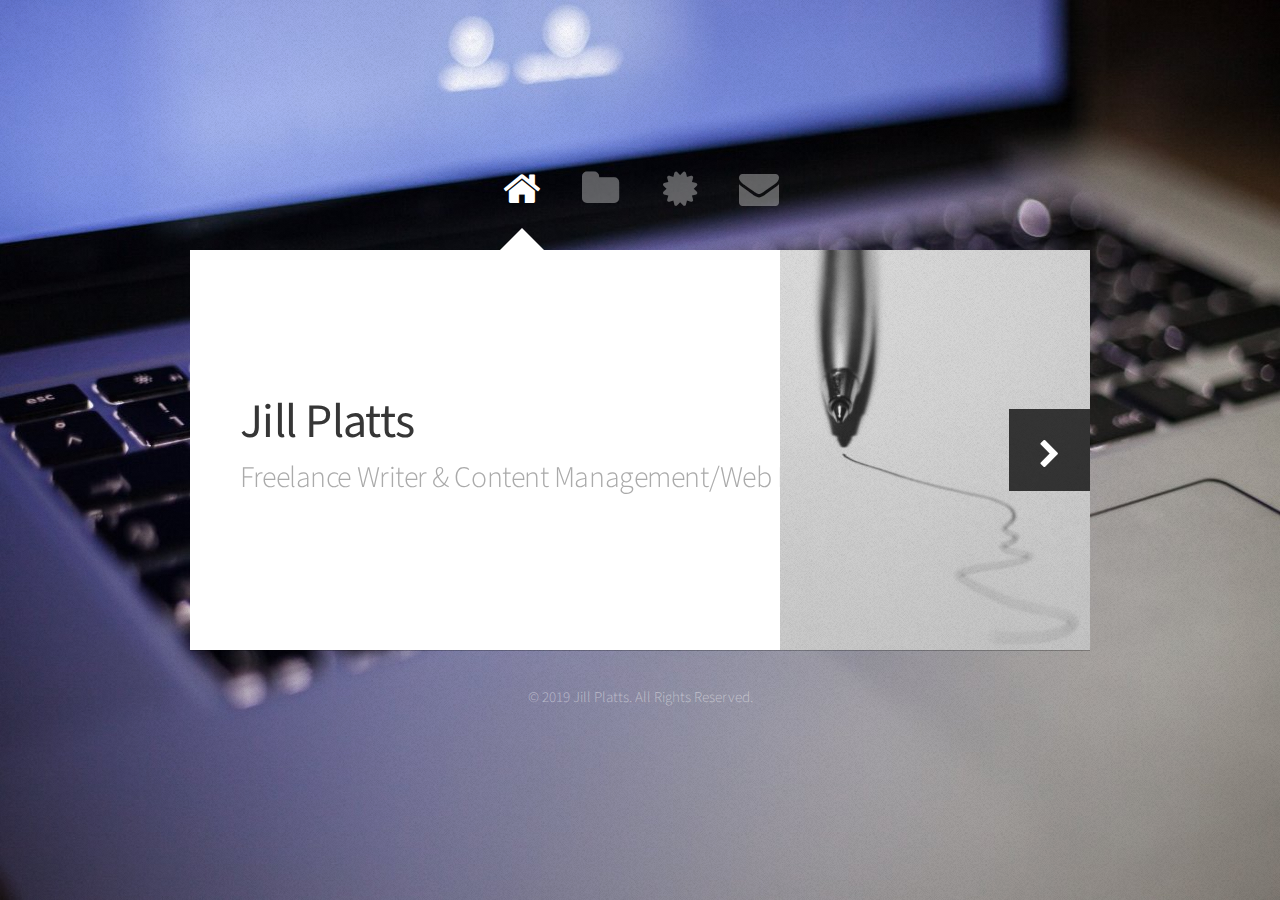
==== index.html @ 0f4675c4 "Update index.html" ====
<!DOCTYPE HTML>
<html>
	<head>
		<title>Jill Platts</title>
		<meta charset="utf-8" />
		<meta name="viewport" content="width=device-width, initial-scale=1" />
		<!--[if lte IE 8]><script src="assets/js/ie/html5shiv.js"></script><![endif]-->
		<link rel="stylesheet" href="assets/css/main.css" />
		<noscript><link rel="stylesheet" href="assets/css/noscript.css" /></noscript>
		<!--[if lte IE 8]><link rel="stylesheet" href="assets/css/ie8.css" /><![endif]-->
		<meta name="robots" content="noindex, nofollow"> <!-- hi -->
	</head>
	<body>

		<!-- Wrapper-->
			<div id="wrapper">

				<!-- Nav -->
					<nav id="nav">
						<a href="#me" class="icon fa-home active"><span>Home</span></a>
						<a href="#work" class="icon fa-folder"><span>Work</span></a>
						<a href="#certifications" class="icon fa-certificate"><span>Certifications</span></a>
						<a href="#contact" class="icon fa-envelope"><span>Contact</span></a>
					</nav>

				<!-- Main -->
					<div id="main">

						<!-- Me -->
							<article id="me" class="panel">
								<header>
									<h1>Jill Platts</h1>
									<p>Freelance Writer & Content Management/Web Design Specialist</p>
								</header>
								<a href="#work" class="jumplink pic">
									<span class="arrow icon fa-chevron-right"><span>See my work</span></span>
									<img src="images/me.jpg" alt="" />
								</a>
							</article>

						<!-- Work -->
							<article id="work" class="panel"> <!-- hi -->
								<header>
									<h2>Work</h2>
								</header>
								<p><h3>Experience</h3><center><br>
									With several years of experience, I am well-versed in generating a variety of digital
									content, including landing pages, technical pieces, blog posts, product descriptions,
									social media posts, etc., in a plethora of subject areas.
									<br>
									<br>
									Specializing in SEO pieces, I work to improve your website's organic
									traffic and search engine ranking with original, targeted
									content and/or with a complete structural overhaul of your website's landing page,
									organization, presentation, etc. 
									<br>
									<br>
									Experienced with HTML, CSS and JavaScript, as well as various other web design languages and 
									frameworks, I actively incorporate popular SEO formatting techniques at every level of your web presence.</center>
									<hr>
									<h3>Working with Me</h3><center><br>
									If you're interested in working with me or ordering content please
									fill out the contact form, within the contact tab. I will reply to any inquiries as soon as possible.<br></center>
									<hr>
									<h3>Writing Samples</h3><br>
									Samples of my writing can be seen below:
									<br></center>
								</p>
								<section>
									<div class="row">
										<div class="4u 12u$(mobile)">
											<a href="https://medium.com/@jillplatts/8-common-saas-sales-mistakes-1f16542dad35" class="image fit" target="_blank"><img src="images/pic01.jpg" alt="" title="8 Common SaaS Sales Mistakes"></a>
										</div>
										<div class="4u 12u$(mobile)">
											<a href="https://medium.com/@jillplatts/what-is-big-data-c0872a53fa62" class="image fit" target="_blank"><img src="images/pic02.jpg" alt="" title="What is Big Data?"></a>
										</div>
										<div class="4u$ 12u$(mobile)">
											<a href="https://medium.com/@jillplatts/what-is-dark-data-1beef317bb2e" class="image fit" target="_blank"><img src="images/pic03.jpg" alt="" title="What is Dark Data?"></a>
										</div>
									</div>
								</section>
							</article>
							
							<!-- Certifications -->
							<article id="certifications" class="panel">
								<header>
								<h2>Certifications</h2>
								</header>
								<p><center>
								<!-- Begin: HubSpot Academy - Content Marketing Badge -->
								<img src='images/a.png' /></a><br>
								<!-- Begin: HubSpot Academy - Inbound Badge -->
								<img src='images/b.png' /></a><br>
								<hr>	
								<!-- Begin: Google Analytics -->
								<!-- <a href="images/1.png"> -->
  								<!-- <img src="images/1.png"> -->
								</a>
								<!-- Begin: Google Adwords -->
								<!-- <a href="images/2.png"> -->
  								<!-- <img src="images/2.png"> -->
								</a>
								
							
								</p>
							</article>

						<!-- Contact -->
							<article id="contact" class="panel">
								<header>
									<h2>Contact Me</h2>
								</header>
								<!-- PUT ENFORMED HERE -->
									<!-- <div>
										<div class="row"><div class="form-group">
											<div class="6u 12u$(mobile)">
												<input type="text" name="name" placeholder="Name" rows="1" cols="700"></input>
											</div><br>
			

											<div class="6u$ 12u$(mobile)">
												<input type="text" name="email" placeholder="Email" rows="1" cols="700"></input>
											</div><br>
											<div class="12u$">
												<input type="text" name="subject" placeholder="Subject" rows="8" cols="700"></input>
											</div><br>
											<div class="12u$">
												<textarea name="message" placeholder="Message" rows="8" cols="700"></textarea>
											</div><br>
											<div class="12u$">
												<input type="submit" value="Send Message" target="_blank" />
											</div><br> -->
										</div>
									</div>
								</form>
							</article>

					</div>

				<!-- Footer -->
					<div id="footer">
						<ul class="copyright">
							<li><p class="copyright">&copy; 2019 Jill Platts. All Rights Reserved.</p></li>
						</ul>
					</div>

			</div>

		<!-- Scripts -->
			<script src="assets/js/jquery.min.js"></script>
			<script src="assets/js/skel.min.js"></script>
			<script src="assets/js/skel-viewport.min.js"></script>
			<script src="assets/js/util.js"></script>
			<!--[if lte IE 8]><script src="assets/js/ie/respond.min.js"></script><![endif]-->
			<script src="assets/js/main.js"></script>

	</body>
</html>
---- assets/css/main.css ----
@import url("https://fonts.googleapis.com/css?family=Source+Sans+Pro:300,400,300italic,400italic");
@import url("font-awesome.min.css");
/* Reset */

	html, body, div, span, applet, object, iframe, h1, h2, h3, h4, h5, h6, p, blockquote, pre, a, abbr, acronym, address, big, cite, code, del, dfn, em, img, ins, kbd, q, s, samp, small, strike, strong, sub, sup, tt, var, b, u, i, center, dl, dt, dd, ol, ul, li, fieldset, form, label, legend, table, caption, tbody, tfoot, thead, tr, th, td, article, aside, canvas, details, embed, figure, figcaption, footer, header, hgroup, menu, nav, output, ruby, section, summary, time, mark, audio, video {
		margin: 0;
		padding: 0;
		border: 0;
		font-size: 100%;
		font: inherit;
		vertical-align: baseline;
	}

	article, aside, details, figcaption, figure, footer, header, hgroup, menu, nav, section {
		display: block;
	}

	body {
		line-height: 1;
	}

	ol, ul {
		list-style: none;
	}

	blockquote, q {
		quotes: none;
	}

	blockquote:before, blockquote:after, q:before, q:after {
		content: '';
		content: none;
	}

	table {
		border-collapse: collapse;
		border-spacing: 0;
	}

	body {
		-webkit-text-size-adjust: none;
	}

/* Box Model */

	*, *:before, *:after {
		-moz-box-sizing: border-box;
		-webkit-box-sizing: border-box;
		box-sizing: border-box;
	}

/* Grid */

	.row {
		border-bottom: solid 1px transparent;
		-moz-box-sizing: border-box;
		-webkit-box-sizing: border-box;
		box-sizing: border-box;
	}

	.row > * {
		float: left;
		-moz-box-sizing: border-box;
		-webkit-box-sizing: border-box;
		box-sizing: border-box;
	}

	.row:after, .row:before {
		content: '';
		display: block;
		clear: both;
		height: 0;
	}

	.row.uniform > * > :first-child {
		margin-top: 0;
	}

	.row.uniform > * > :last-child {
		margin-bottom: 0;
	}

	.row.\30 \25 > * {
		padding: 0 0 0 0px;
	}

	.row.\30 \25 {
		margin: 0 0 -1px 0px;
	}

	.row.uniform.\30 \25 > * {
		padding: 0px 0 0 0px;
	}

	.row.uniform.\30 \25 {
		margin: 0px 0 -1px 0px;
	}

	.row > * {
		padding: 0 0 0 40px;
	}

	.row {
		margin: 0 0 -1px -40px;
	}

	.row.uniform > * {
		padding: 40px 0 0 40px;
	}

	.row.uniform {
		margin: -40px 0 -1px -40px;
	}

	.row.\32 00\25 > * {
		padding: 0 0 0 80px;
	}

	.row.\32 00\25 {
		margin: 0 0 -1px -80px;
	}

	.row.uniform.\32 00\25 > * {
		padding: 80px 0 0 80px;
	}

	.row.uniform.\32 00\25 {
		margin: -80px 0 -1px -80px;
	}

	.row.\31 50\25 > * {
		padding: 0 0 0 60px;
	}

	.row.\31 50\25 {
		margin: 0 0 -1px -60px;
	}

	.row.uniform.\31 50\25 > * {
		padding: 60px 0 0 60px;
	}

	.row.uniform.\31 50\25 {
		margin: -60px 0 -1px -60px;
	}

	.row.\35 0\25 > * {
		padding: 0 0 0 20px;
	}

	.row.\35 0\25 {
		margin: 0 0 -1px -20px;
	}

	.row.uniform.\35 0\25 > * {
		padding: 20px 0 0 20px;
	}

	.row.uniform.\35 0\25 {
		margin: -20px 0 -1px -20px;
	}

	.row.\32 5\25 > * {
		padding: 0 0 0 10px;
	}

	.row.\32 5\25 {
		margin: 0 0 -1px -10px;
	}

	.row.uniform.\32 5\25 > * {
		padding: 10px 0 0 10px;
	}

	.row.uniform.\32 5\25 {
		margin: -10px 0 -1px -10px;
	}

	.\31 2u, .\31 2u\24 {
		width: 100%;
		clear: none;
		margin-left: 0;
	}

	.\31 1u, .\31 1u\24 {
		width: 91.6666666667%;
		clear: none;
		margin-left: 0;
	}

	.\31 0u, .\31 0u\24 {
		width: 83.3333333333%;
		clear: none;
		margin-left: 0;
	}

	.\39 u, .\39 u\24 {
		width: 75%;
		clear: none;
		margin-left: 0;
	}

	.\38 u, .\38 u\24 {
		width: 66.6666666667%;
		clear: none;
		margin-left: 0;
	}

	.\37 u, .\37 u\24 {
		width: 58.3333333333%;
		clear: none;
		margin-left: 0;
	}

	.\36 u, .\36 u\24 {
		width: 50%;
		clear: none;
		margin-left: 0;
	}

	.\35 u, .\35 u\24 {
		width: 41.6666666667%;
		clear: none;
		margin-left: 0;
	}

	.\34 u, .\34 u\24 {
		width: 33.3333333333%;
		clear: none;
		margin-left: 0;
	}

	.\33 u, .\33 u\24 {
		width: 25%;
		clear: none;
		margin-left: 0;
	}

	.\32 u, .\32 u\24 {
		width: 16.6666666667%;
		clear: none;
		margin-left: 0;
	}

	.\31 u, .\31 u\24 {
		width: 8.3333333333%;
		clear: none;
		margin-left: 0;
	}

	.\31 2u\24 + *,
	.\31 1u\24 + *,
	.\31 0u\24 + *,
	.\39 u\24 + *,
	.\38 u\24 + *,
	.\37 u\24 + *,
	.\36 u\24 + *,
	.\35 u\24 + *,
	.\34 u\24 + *,
	.\33 u\24 + *,
	.\32 u\24 + *,
	.\31 u\24 + * {
		clear: left;
	}

	.\-11u {
		margin-left: 91.66667%;
	}

	.\-10u {
		margin-left: 83.33333%;
	}

	.\-9u {
		margin-left: 75%;
	}

	.\-8u {
		margin-left: 66.66667%;
	}

	.\-7u {
		margin-left: 58.33333%;
	}

	.\-6u {
		margin-left: 50%;
	}

	.\-5u {
		margin-left: 41.66667%;
	}

	.\-4u {
		margin-left: 33.33333%;
	}

	.\-3u {
		margin-left: 25%;
	}

	.\-2u {
		margin-left: 16.66667%;
	}

	.\-1u {
		margin-left: 8.33333%;
	}

	@media screen and (min-width: 737px) {

		.row > * {
			padding: 25px 0 0 25px;
		}

		.row {
			margin: -25px 0 -1px -25px;
		}

		.row.uniform > * {
			padding: 25px 0 0 25px;
		}

		.row.uniform {
			margin: -25px 0 -1px -25px;
		}

		.row.\32 00\25 > * {
			padding: 50px 0 0 50px;
		}

		.row.\32 00\25 {
			margin: -50px 0 -1px -50px;
		}

		.row.uniform.\32 00\25 > * {
			padding: 50px 0 0 50px;
		}

		.row.uniform.\32 00\25 {
			margin: -50px 0 -1px -50px;
		}

		.row.\31 50\25 > * {
			padding: 37.5px 0 0 37.5px;
		}

		.row.\31 50\25 {
			margin: -37.5px 0 -1px -37.5px;
		}

		.row.uniform.\31 50\25 > * {
			padding: 37.5px 0 0 37.5px;
		}

		.row.uniform.\31 50\25 {
			margin: -37.5px 0 -1px -37.5px;
		}

		.row.\35 0\25 > * {
			padding: 12.5px 0 0 12.5px;
		}

		.row.\35 0\25 {
			margin: -12.5px 0 -1px -12.5px;
		}

		.row.uniform.\35 0\25 > * {
			padding: 12.5px 0 0 12.5px;
		}

		.row.uniform.\35 0\25 {
			margin: -12.5px 0 -1px -12.5px;
		}

		.row.\32 5\25 > * {
			padding: 6.25px 0 0 6.25px;
		}

		.row.\32 5\25 {
			margin: -6.25px 0 -1px -6.25px;
		}

		.row.uniform.\32 5\25 > * {
			padding: 6.25px 0 0 6.25px;
		}

		.row.uniform.\32 5\25 {
			margin: -6.25px 0 -1px -6.25px;
		}

		.\31 2u\28desktop\29, .\31 2u\24\28desktop\29 {
			width: 100%;
			clear: none;
			margin-left: 0;
		}

		.\31 1u\28desktop\29, .\31 1u\24\28desktop\29 {
			width: 91.6666666667%;
			clear: none;
			margin-left: 0;
		}

		.\31 0u\28desktop\29, .\31 0u\24\28desktop\29 {
			width: 83.3333333333%;
			clear: none;
			margin-left: 0;
		}

		.\39 u\28desktop\29, .\39 u\24\28desktop\29 {
			width: 75%;
			clear: none;
			margin-left: 0;
		}

		.\38 u\28desktop\29, .\38 u\24\28desktop\29 {
			width: 66.6666666667%;
			clear: none;
			margin-left: 0;
		}

		.\37 u\28desktop\29, .\37 u\24\28desktop\29 {
			width: 58.3333333333%;
			clear: none;
			margin-left: 0;
		}

		.\36 u\28desktop\29, .\36 u\24\28desktop\29 {
			width: 50%;
			clear: none;
			margin-left: 0;
		}

		.\35 u\28desktop\29, .\35 u\24\28desktop\29 {
			width: 41.6666666667%;
			clear: none;
			margin-left: 0;
		}

		.\34 u\28desktop\29, .\34 u\24\28desktop\29 {
			width: 33.3333333333%;
			clear: none;
			margin-left: 0;
		}

		.\33 u\28desktop\29, .\33 u\24\28desktop\29 {
			width: 25%;
			clear: none;
			margin-left: 0;
		}

		.\32 u\28desktop\29, .\32 u\24\28desktop\29 {
			width: 16.6666666667%;
			clear: none;
			margin-left: 0;
		}

		.\31 u\28desktop\29, .\31 u\24\28desktop\29 {
			width: 8.3333333333%;
			clear: none;
			margin-left: 0;
		}

		.\31 2u\24\28desktop\29 + *,
		.\31 1u\24\28desktop\29 + *,
		.\31 0u\24\28desktop\29 + *,
		.\39 u\24\28desktop\29 + *,
		.\38 u\24\28desktop\29 + *,
		.\37 u\24\28desktop\29 + *,
		.\36 u\24\28desktop\29 + *,
		.\35 u\24\28desktop\29 + *,
		.\34 u\24\28desktop\29 + *,
		.\33 u\24\28desktop\29 + *,
		.\32 u\24\28desktop\29 + *,
		.\31 u\24\28desktop\29 + * {
			clear: left;
		}

		.\-11u\28desktop\29 {
			margin-left: 91.66667%;
		}

		.\-10u\28desktop\29 {
			margin-left: 83.33333%;
		}

		.\-9u\28desktop\29 {
			margin-left: 75%;
		}

		.\-8u\28desktop\29 {
			margin-left: 66.66667%;
		}

		.\-7u\28desktop\29 {
			margin-left: 58.33333%;
		}

		.\-6u\28desktop\29 {
			margin-left: 50%;
		}

		.\-5u\28desktop\29 {
			margin-left: 41.66667%;
		}

		.\-4u\28desktop\29 {
			margin-left: 33.33333%;
		}

		.\-3u\28desktop\29 {
			margin-left: 25%;
		}

		.\-2u\28desktop\29 {
			margin-left: 16.66667%;
		}

		.\-1u\28desktop\29 {
			margin-left: 8.33333%;
		}

	}

	@media screen and (max-width: 736px) {

		.row > * {
			padding: 15px 0 0 15px;
		}

		.row {
			margin: -15px 0 -1px -15px;
		}

		.row.uniform > * {
			padding: 15px 0 0 15px;
		}

		.row.uniform {
			margin: -15px 0 -1px -15px;
		}

		.row.\32 00\25 > * {
			padding: 30px 0 0 30px;
		}

		.row.\32 00\25 {
			margin: -30px 0 -1px -30px;
		}

		.row.uniform.\32 00\25 > * {
			padding: 30px 0 0 30px;
		}

		.row.uniform.\32 00\25 {
			margin: -30px 0 -1px -30px;
		}

		.row.\31 50\25 > * {
			padding: 22.5px 0 0 22.5px;
		}

		.row.\31 50\25 {
			margin: -22.5px 0 -1px -22.5px;
		}

		.row.uniform.\31 50\25 > * {
			padding: 22.5px 0 0 22.5px;
		}

		.row.uniform.\31 50\25 {
			margin: -22.5px 0 -1px -22.5px;
		}

		.row.\35 0\25 > * {
			padding: 7.5px 0 0 7.5px;
		}

		.row.\35 0\25 {
			margin: -7.5px 0 -1px -7.5px;
		}

		.row.uniform.\35 0\25 > * {
			padding: 7.5px 0 0 7.5px;
		}

		.row.uniform.\35 0\25 {
			margin: -7.5px 0 -1px -7.5px;
		}

		.row.\32 5\25 > * {
			padding: 3.75px 0 0 3.75px;
		}

		.row.\32 5\25 {
			margin: -3.75px 0 -1px -3.75px;
		}

		.row.uniform.\32 5\25 > * {
			padding: 3.75px 0 0 3.75px;
		}

		.row.uniform.\32 5\25 {
			margin: -3.75px 0 -1px -3.75px;
		}

		.\31 2u\28mobile\29, .\31 2u\24\28mobile\29 {
			width: 100%;
			clear: none;
			margin-left: 0;
		}

		.\31 1u\28mobile\29, .\31 1u\24\28mobile\29 {
			width: 91.6666666667%;
			clear: none;
			margin-left: 0;
		}

		.\31 0u\28mobile\29, .\31 0u\24\28mobile\29 {
			width: 83.3333333333%;
			clear: none;
			margin-left: 0;
		}

		.\39 u\28mobile\29, .\39 u\24\28mobile\29 {
			width: 75%;
			clear: none;
			margin-left: 0;
		}

		.\38 u\28mobile\29, .\38 u\24\28mobile\29 {
			width: 66.6666666667%;
			clear: none;
			margin-left: 0;
		}

		.\37 u\28mobile\29, .\37 u\24\28mobile\29 {
			width: 58.3333333333%;
			clear: none;
			margin-left: 0;
		}

		.\36 u\28mobile\29, .\36 u\24\28mobile\29 {
			width: 50%;
			clear: none;
			margin-left: 0;
		}

		.\35 u\28mobile\29, .\35 u\24\28mobile\29 {
			width: 41.6666666667%;
			clear: none;
			margin-left: 0;
		}

		.\34 u\28mobile\29, .\34 u\24\28mobile\29 {
			width: 33.3333333333%;
			clear: none;
			margin-left: 0;
		}

		.\33 u\28mobile\29, .\33 u\24\28mobile\29 {
			width: 25%;
			clear: none;
			margin-left: 0;
		}

		.\32 u\28mobile\29, .\32 u\24\28mobile\29 {
			width: 16.6666666667%;
			clear: none;
			margin-left: 0;
		}

		.\31 u\28mobile\29, .\31 u\24\28mobile\29 {
			width: 8.3333333333%;
			clear: none;
			margin-left: 0;
		}

		.\31 2u\24\28mobile\29 + *,
		.\31 1u\24\28mobile\29 + *,
		.\31 0u\24\28mobile\29 + *,
		.\39 u\24\28mobile\29 + *,
		.\38 u\24\28mobile\29 + *,
		.\37 u\24\28mobile\29 + *,
		.\36 u\24\28mobile\29 + *,
		.\35 u\24\28mobile\29 + *,
		.\34 u\24\28mobile\29 + *,
		.\33 u\24\28mobile\29 + *,
		.\32 u\24\28mobile\29 + *,
		.\31 u\24\28mobile\29 + * {
			clear: left;
		}

		.\-11u\28mobile\29 {
			margin-left: 91.66667%;
		}

		.\-10u\28mobile\29 {
			margin-left: 83.33333%;
		}

		.\-9u\28mobile\29 {
			margin-left: 75%;
		}

		.\-8u\28mobile\29 {
			margin-left: 66.66667%;
		}

		.\-7u\28mobile\29 {
			margin-left: 58.33333%;
		}

		.\-6u\28mobile\29 {
			margin-left: 50%;
		}

		.\-5u\28mobile\29 {
			margin-left: 41.66667%;
		}

		.\-4u\28mobile\29 {
			margin-left: 33.33333%;
		}

		.\-3u\28mobile\29 {
			margin-left: 25%;
		}

		.\-2u\28mobile\29 {
			margin-left: 16.66667%;
		}

		.\-1u\28mobile\29 {
			margin-left: 8.33333%;
		}

	}

/* Basic */

	body {
		background-image: url("images/overlay.png"), url("images/bg.jpg");
		background-repeat: repeat, no-repeat;
		background-size: auto, 100% 100%;
		font-family: 'Source Sans Pro', sans-serif;
		font-weight: 300;
		color: #777777;
	}

		body.is-loading *, body.is-loading *:before, body.is-loading *:after {
			-moz-transition: none !important;
			-webkit-transition: none !important;
			-ms-transition: none !important;
			transition: none !important;
			-moz-animation: none !important;
			-webkit-animation: none !important;
			-ms-animation: none !important;
			animation: none !important;
		}

	input, textarea, select {
		font-family: 'Source Sans Pro', sans-serif;
		font-weight: 300;
		color: #777777;
	}

	strong, b, h1, h2, h3, h4, h5, h6 {
		font-weight: 400;
		color: #363636;
	}

	blockquote {
		border-left: solid 0.5em #ddd;
		padding: 1em 0 1em 2em;
		font-style: italic;
	}

	em, i {
		font-style: italic;
	}

	hr {
		border: 0;
		border-top: solid 1px #ddd;
		padding: 1.5em 0 0 0;
		margin: 1.75em 0 0 0;
	}

	sub {
		position: relative;
		top: 0.5em;
		font-size: 0.8em;
	}

	sup {
		position: relative;
		top: -0.5em;
		font-size: 0.8em;
	}

	br.clear {
		clear: both;
	}

	p, ul, ol, dl, table, blockquote, form {
		margin-bottom: 2em;
	}

/* Table */

	table {
		width: 100%;
	}

		table.default tbody tr {
			border-bottom: solid 1px #f4f4f4;
		}

		table.default td {
			padding: 0.5em 1em 0.5em 1em;
		}

		table.default th {
			text-align: left;
			font-weight: 400;
			padding: 0.5em 1em 0.5em 1em;
		}

		table.default thead {
			border-bottom: solid 2px #f4f4f4;
		}

/* Form */

	form label {
		display: block;
		font-weight: 400;
		color: #363636;
		margin: 0 0 1em 0;
	}

	form input[type="text"],
	form input[type="email"],
	form input[type="password"],
	form select,
	form textarea {
		-webkit-appearance: none;
		border: 0;
		background: #f4f4f4;
		padding: 0.75em;
		width: 100%;
		-moz-transition: background-color .25s ease-in-out;
		-webkit-transition: background-color .25s ease-in-out;
		-ms-transition: background-color .25s ease-in-out;
		transition: background-color .25s ease-in-out;
	}

		form input[type="text"]:focus,
		form input[type="email"]:focus,
		form input[type="password"]:focus,
		form select:focus,
		form textarea:focus {
			background: #f8f8f8;
		}

	form input[type="text"],
	form input[type="email"],
	form input[type="password"],
	form select {
		line-height: 1.35em;
	}

	form ::-webkit-input-placeholder {
		color: #999;
	}

	form :-moz-placeholder {
		color: #999;
	}

	form ::-moz-placeholder {
		color: #999;
	}

	form :-ms-input-placeholder {
		color: #999;
	}

/* Section/Article */

	section, article {
		margin-bottom: 3em;
	}

		section > :last-child, section:last-child, article > :last-child, article:last-child {
			margin-bottom: 0;
		}

	header > p {
		color: #aaa;
	}

/* Image */

	.image {
		display: inline-block;
	}

		.image img {
			display: block;
			width: 100%;
		}

		.image.fit {
			display: block;
			width: 100%;
		}

		.image.featured {
			display: block;
			width: 100%;
			margin: 0 0 2em 0;
		}

		.image.left {
			float: left;
			margin: 0 2em 2em 0;
		}

		.image.centered {
			display: block;
			margin: 0 0 2em 0;
		}

			.image.centered img {
				margin: 0 auto;
				width: auto;
			}

/* Button */

	input[type="button"],
	input[type="submit"],
	input[type="reset"],
	button,
	.button {
		-webkit-appearance: none;
		display: inline-block;
		background-color: #222222;
		color: #ffffff;
		border: 0;
		cursor: pointer;
		outline: 0;
		-moz-transition: background-color .25s ease-in-out;
		-webkit-transition: background-color .25s ease-in-out;
		-ms-transition: background-color .25s ease-in-out;
		transition: background-color .25s ease-in-out;
	}

		input[type="button"]:hover,
		input[type="submit"]:hover,
		input[type="reset"]:hover,
		button:hover,
		.button:hover {
			background-color: #333333;
		}

		input[type="button"]:active,
		input[type="submit"]:active,
		input[type="reset"]:active,
		button:active,
		.button:active {
			background-color: #444444;
		}

		input[type="button"].alt,
		input[type="submit"].alt,
		input[type="reset"].alt,
		button.alt,
		.button.alt {
			background-color: #777777;
		}

			input[type="button"].alt:hover,
			input[type="submit"].alt:hover,
			input[type="reset"].alt:hover,
			button.alt:hover,
			.button.alt:hover {
				background-color: #888888;
			}

			input[type="button"].alt:active,
			input[type="submit"].alt:active,
			input[type="reset"].alt:active,
			button.alt:active,
			.button.alt:active {
				background-color: #999999;
			}

/* List */

	ul.default {
		list-style: disc;
		padding-left: 1em;
	}

		ul.default li {
			padding-left: 0.5em;
		}

	ul.actions li {
		display: inline-block;
		margin-left: 0.5em;
	}

		ul.actions li:first-child {
			margin-left: 0;
		}

	ol.default {
		list-style: decimal;
		padding-left: 1.25em;
	}

		ol.default li {
			padding-left: 0.25em;
		}

/* Icons */

	.icon {
		position: relative;
		text-decoration: none;
	}

		.icon:before {
			-moz-osx-font-smoothing: grayscale;
			-webkit-font-smoothing: antialiased;
			font-family: FontAwesome;
			font-style: normal;
			font-weight: normal;
			text-transform: none !important;
		}

		.icon > .label {
			display: none;
		}

/* Nav */

	#nav a {
		position: relative;
		display: inline-block;
		color: #ffffff;
		width: 1em;
		height: 1em;
		line-height: 0.9em;
	}

		#nav a.icon:before {
			padding-right: 0;
		}

/* Panels */

	#main {
		position: relative;
		overflow: hidden;
	}

	.panel {
		position: relative;
	}

/* Me */

	#me .pic {
		position: relative;
		display: block;
	}

		#me .pic:before {
			content: '';
			position: absolute;
			top: 0;
			left: 0;
			background: url("images/overlay.png");
			width: 100%;
			height: 100%;
			z-index: 1;
		}

/* Footer */

	#footer {
		color: #ccc;
		color: rgba(255, 255, 255, 0.45);
	}

		#footer a {
			color: #ddd;
			color: rgba(255, 255, 255, 0.65);
			-moz-transition: color .25s ease-in-out;
			-webkit-transition: color .25s ease-in-out;
			-ms-transition: color .25s ease-in-out;
			transition: color .25s ease-in-out;
		}

			#footer a:hover {
				color: white;
			}

		#footer .copyright li {
			display: inline-block;
		}

			#footer .copyright li:before {
				display: inline;
				content: '\2022';
				opacity: 0.5;
				padding: 0 0.75em 0 0.75em;
			}

			#footer .copyright li:first-child:before {
				display: none;
			}

/* Desktop */

	@media screen and (min-width: 737px) {

		/* Basic */

			html {
				min-width: 100%;
				min-height: 100%;
			}

			body {
				width: 100%;
				min-width: 1000px;
				min-height: 100%;
				overflow-y: scroll;
				background-attachment: fixed;
				font-size: 14pt;
				line-height: 1.75em;
			}

			input, textarea, select {
				font-size: 14pt;
				line-height: 1.75em;
			}

			h1 {
				font-size: 2.4em;
				letter-spacing: -0.015em;
			}

			h2 {
				font-size: 1.8em;
				letter-spacing: -0.015em;
			}

			h3, h4, h5, h6 {
				font-size: 1.25em;
				letter-spacing: -0.015em;
			}

		/* Section/Article */

			header {
				margin: 0 0 1.5em 0;
			}

				header > p {
					margin: 0.5em 0 0 0;
				}

		/* Button */

			input[type="button"],
			input[type="submit"],
			input[type="reset"],
			button,
			.button {
				padding: 0.7em 1.5em 0.7em 1.5em;
			}

				input[type="button"].small,
				input[type="submit"].small,
				input[type="reset"].small,
				button.small,
				.button.small {
					font-size: 0.75em;
				}

				input[type="button"].big,
				input[type="submit"].big,
				input[type="reset"].big,
				button.big,
				.button.big {
					font-size: 1.25em;
					padding: 0.5em 1.25em 0.5em 1.25em;
				}

				input[type="button"].huge,
				input[type="submit"].huge,
				input[type="reset"].huge,
				button.huge,
				.button.huge {
					font-size: 1.5em;
					padding: 0.5em 1.25em 0.5em 1.25em;
				}

		/* Wrapper */

			#wrapper {
				width: 45em;
				margin: 0 auto;
				opacity: 0.00001;
			}

				#wrapper.tall {
					padding-bottom: 6em;
				}

		/* Nav */

			#nav {
				text-align: center;
				height: 4.25em;
				cursor: default;
			}

				#nav a {
					font-size: 2.5em;
					margin: 0 0.25em 0 0.25em;
					opacity: 0.35;
					outline: 0;
					-moz-transition: opacity .25s ease-in-out;
					-webkit-transition: opacity .25s ease-in-out;
					-ms-transition: opacity .25s ease-in-out;
					transition: opacity .25s ease-in-out;
				}

					#nav a:before {
						font-size: 0.8em;
					}

					#nav a:after {
						content: '';
						display: block;
						position: absolute;
						left: 50%;
						bottom: -0.75em;
						margin-left: -0.5em;
						border-bottom: solid 0em #ffffff;
						border-left: solid 0.5em transparent;
						border-right: solid 0.5em transparent;
						-moz-transition: border-bottom-width .25s ease-in-out;
						-webkit-transition: border-bottom-width .25s ease-in-out;
						-ms-transition: border-bottom-width .25s ease-in-out;
						transition: border-bottom-width .25s ease-in-out;
					}

					#nav a span {
						display: block;
						position: absolute;
						background: #222222;
						color: #ffffff;
						top: -2.75em;
						font-size: 0.3em;
						height: 2.25em;
						line-height: 2.25em;
						left: 50%;
						opacity: 0;
						-moz-transition: opacity .25s ease-in-out;
						-webkit-transition: opacity .25s ease-in-out;
						-ms-transition: opacity .25s ease-in-out;
						transition: opacity .25s ease-in-out;
						width: 5.5em;
						margin-left: -2.75em;
					}

						#nav a span:after {
							content: '';
							display: block;
							position: absolute;
							bottom: -0.4em;
							left: 50%;
							margin-left: -0.6em;
							border-top: solid 0.6em #222222;
							border-left: solid 0.6em transparent;
							border-right: solid 0.6em transparent;
						}

					#nav a:hover {
						opacity: 1.0;
					}

						#nav a:hover span {
							opacity: 1.0;
						}

					#nav a.active {
						opacity: 1.0;
					}

						#nav a.active:after {
							border-bottom-width: 0.5em;
						}

		/* Panels */

			#main {
				width: 45em;
				background: #ffffff;
				box-shadow: 0px 1px 0px 0px rgba(0, 0, 0, 0.25);
			}

			.panel {
				padding: 3.5em 2.5em 3.5em 2.5em;
				position: absolute;
				top: 0;
				left: 0;
				width: 45em;
			}

		/* Me */

			#me {
				padding: 0;
				height: 20em;
			}

				#me .pic {
					display: block;
					position: absolute;
					right: -1px;
					top: 0;
					height: 100%;
					text-decoration: none;
				}

					#me .pic img {
						position: relative;
						display: block;
						height: 100%;
					}

					#me .pic .arrow {
						display: block;
						position: absolute;
						right: 0;
						top: 50%;
						margin-top: -1.375em;
						width: 2.75em;
						height: 2.75em;
						background: #000;
						background: rgba(0, 0, 0, 0.75);
						color: #ffffff;
						text-align: center;
						line-height: 2.75em;
						font-size: 1.5em;
						z-index: 1;
						-moz-transition: width .15s ease-in-out, padding-right .15s ease-in-out;
						-webkit-transition: width .15s ease-in-out, padding-right .15s ease-in-out;
						-ms-transition: width .15s ease-in-out, padding-right .15s ease-in-out;
						transition: width .15s ease-in-out, padding-right .15s ease-in-out;
					}

						#me .pic .arrow:before {
							position: relative;
							padding-right: 0;
							top: 0.125em;
						}

						#me .pic .arrow span {
							display: block;
							text-indent: -9999px;
						}

					#me .pic:hover .arrow {
						width: 3em;
						padding-right: 0.25em;
					}

				#me header {
					position: absolute;
					left: 0;
					top: 0;
					width: 100%;
					height: 100%;
					margin-left: 2.5em;
				}

					#me header > h1 {
						position: absolute;
						left: 0;
						bottom: 52.5%;
						margin: 0;
					}

					#me header > p {
						position: absolute;
						left: 0;
						top: 52.5%;
						font-size: 1.5em;
						letter-spacing: -0.015em;
						margin-top: 0;
					}

		/* Footer */

			#footer {
				text-align: center;
				padding: 2em 0 0 0;
				font-size: 0.75em;
			}

	}

/* Mobile */

	@media screen and (max-width: 736px) {

		/* Basic */

			body, input, textarea, select {
				font-size: 11pt;
				line-height: 1.75em;
			}

			h1, h2 {
				font-size: 1.75em;
				letter-spacing: -0.025em;
			}

			h3, h4, h5, h6 {
				font-size: 1.25em;
				letter-spacing: -0.025em;
			}

		/* Section/Article */

			header {
				margin: 0 0 1.5em 0;
			}

				header > p {
					margin: 0.5em 0 0 0;
				}

		/* Table */

			table.style1 {
				overflow-x: scroll;
			}

		/* List */

			ul.actions li {
				display: block;
				margin: 0.5em 0 0 0;
			}

				ul.actions li:first-child {
					margin-top: 0;
				}

		/* Button */

			input[type="button"],
			input[type="submit"],
			input[type="reset"],
			button,
			.button {
				display: block;
				width: 100%;
				padding: 0.75em 0 0.75em 0;
				text-align: center;
			}

		/* Wrapper */

			#wrapper {
				padding: 7px;
			}

		/* Nav */

			#nav {
				text-align: center;
				margin: 6px 0 8px 0;
			}

				#nav a {
					font-size: 2em;
					opacity: 0.5;
					outline: 0;
					width: 1.5em;
					height: 1.5em;
					line-height: 1.35em;
					margin: 0 0.25em 0 0.25em;
				}

					#nav a:active {
						opacity: 1.0;
					}

					#nav a span {
						display: none;
					}

		/* Panels */

			#main {
				background: none;
			}

			.panel {
				padding: 15px 15px 15px 15px;
				margin: 0 0 7px 0;
				background: #ffffff;
				box-shadow: 0px 1px 0px 0px rgba(0, 0, 0, 0.25);
			}

				.panel header {
					padding-top: 1em;
				}

		/* Me */

			#me .pic {
				width: 100%;
			}

				#me .pic img {
					display: block;
					width: 100%;
				}

				#me .pic .arrow {
					display: none;
				}

			#me header {
				text-align: center;
			}

				#me header > h1 {
					font-size: 2.15em;
					letter-spacing: -0.025em;
				}

				#me header > p {
					font-size: 1.25em;
				}

		/* Footer */

			#footer {
				text-align: center;
				padding: 2em 0 0 0;
				font-size: 0.85em;
			}

				#footer .copyright li {
					display: block;
				}

					#footer .copyright li:before {
						display: none;
					}

	}
---- assets/css/noscript.css ----
/* Wrapper */

	#wrapper {
		opacity: 1.0;
	}

/* Nav */

	#nav {
		margin-top: 4em;
	}

		#nav a {
			opacity: 1.0;
		}

			#nav a:before, #nav a:after {
				display: none;
			}

			#nav a span {
				top: 0;
				opacity: 1.0;
			}

				#nav a span:after {
					display: none;
				}

/* Panels */

	#main {
		background: none;
		box-shadow: none;
	}

	.panel {
		position: relative;
		background: #ffffff;
		box-shadow: 0px 1px 0px 0px rgba(0, 0, 0, 0.25);
	}
---- assets/css/ie8.css ----
/* Basic */

	body {
		background-image: url("images/bg.jpg");
		background-size: cover;
		-ms-behavior: url("assets/js/ie/backgroundsize.min.htc");
	}

/* Section/Article */

	section > .last-child, section.last-child, article > .last-child, article.last-child {
		margin-bottom: 0;
	}

/* Nav */

	#nav a span {
		display: none !important;
	}

	#nav a:before {
		font-size: 1.75em;
	}
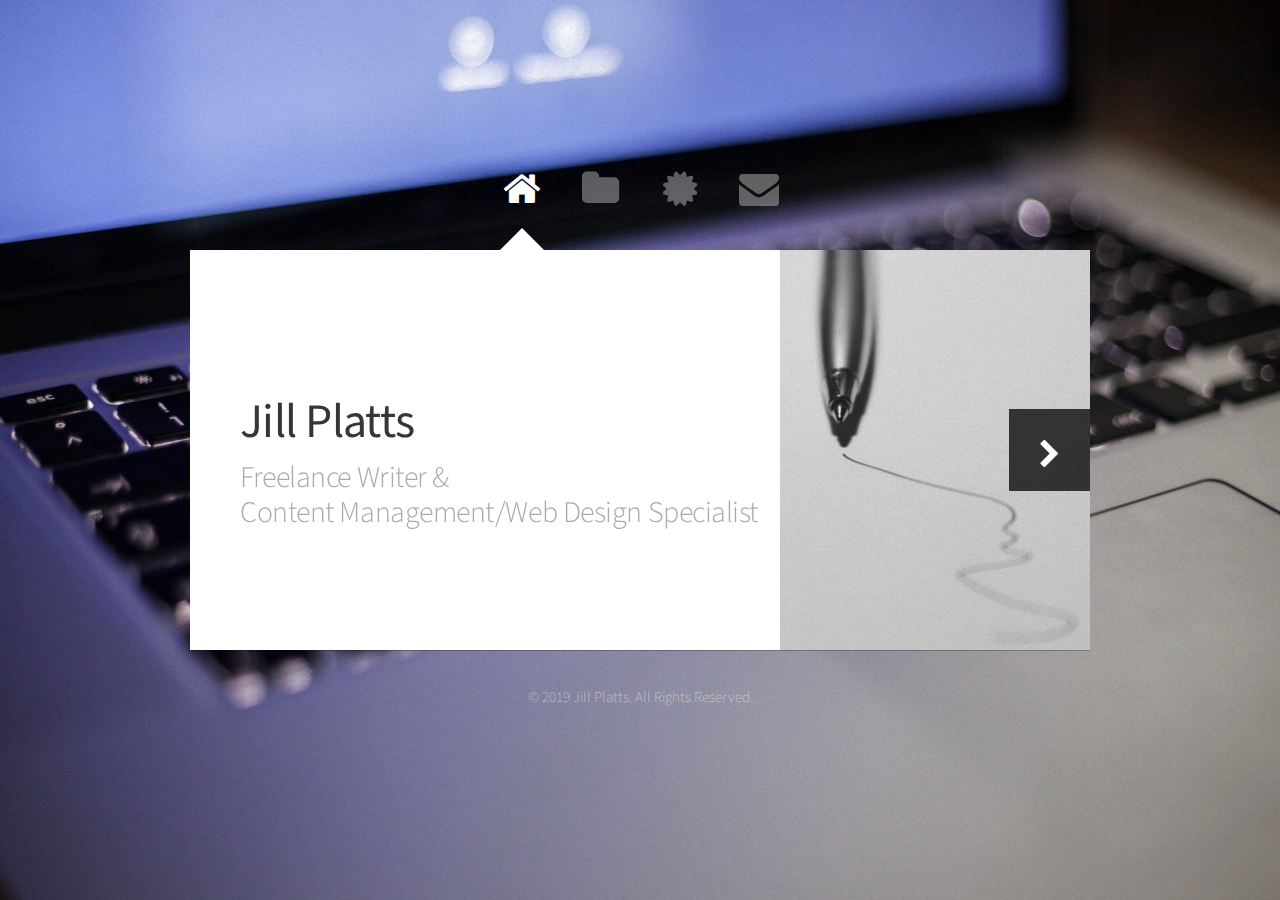
==== commit 0d21dba3: "Update index.html" ====
--- a/index.html
+++ b/index.html
@@ -30,7 +30,9 @@
 							<article id="me" class="panel">
 								<header>
 									<h1>Jill Platts</h1>
-									<p>Freelance Writer & Content Management/Web Design Specialist</p>
+									<p>Freelance Writer & 
+									<br>
+									Content Management/Web Design Specialist</p>
 								</header>
 								<a href="#work" class="jumplink pic">
 									<span class="arrow icon fa-chevron-right"><span>See my work</span></span>
@@ -88,9 +90,9 @@
 								</header>
 								<p><center>
 								<!-- Begin: HubSpot Academy - Content Marketing Badge -->
-								<img src='images/a.png' /></a><br>
+								<img src='images/a1.png' /></a><br>
 								<!-- Begin: HubSpot Academy - Inbound Badge -->
-								<img src='images/b.png' /></a><br>
+								<img src='images/b1.png' /></a><br>
 								<hr>	
 								<!-- Begin: Google Analytics -->
 								<!-- <a href="images/1.png"> -->
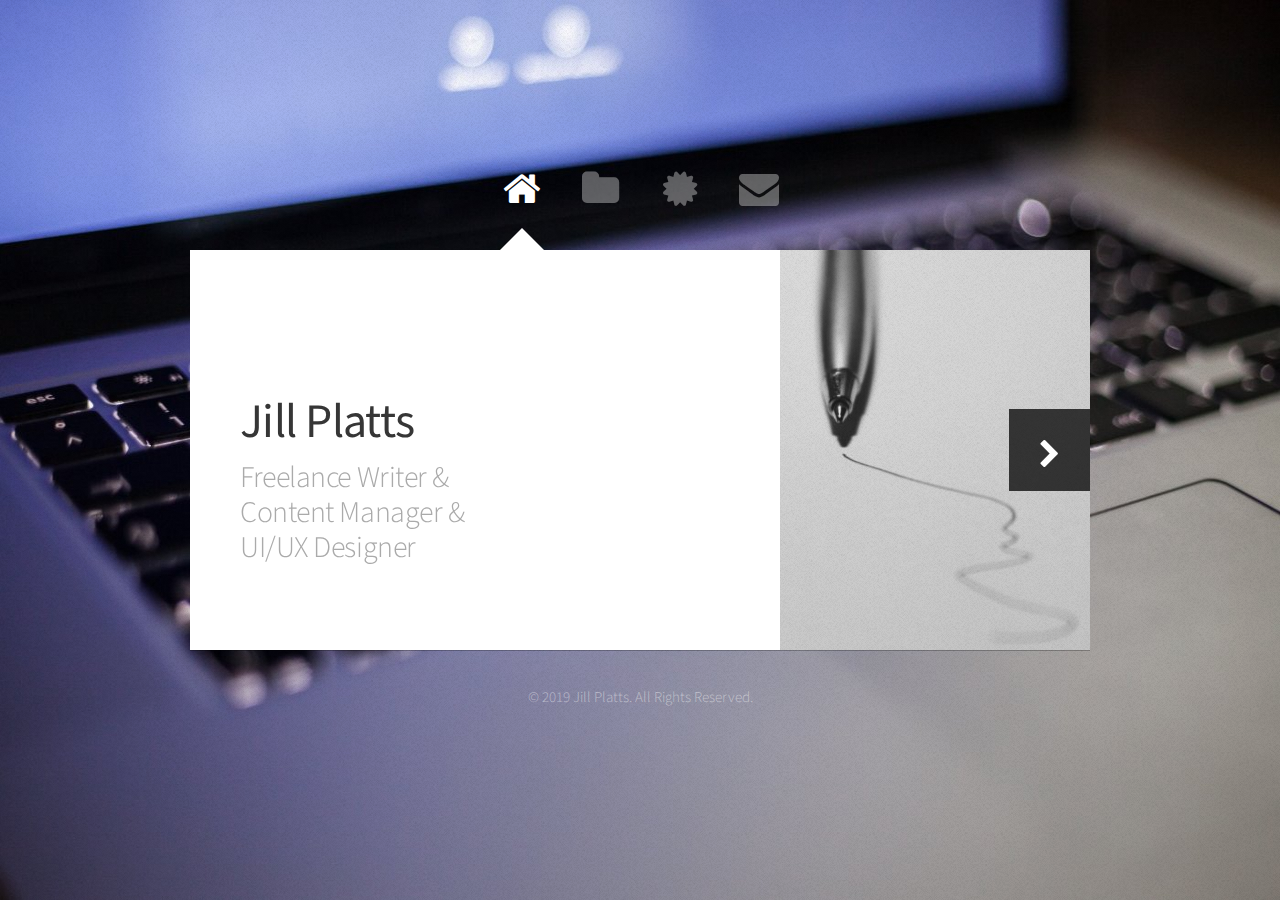
==== commit 5836c618: "Update index.html" ====
--- a/index.html
+++ b/index.html
@@ -32,7 +32,9 @@
 									<h1>Jill Platts</h1>
 									<p>Freelance Writer & 
 									<br>
-									Content Management/Web Design Specialist</p>
+									Content Manager &
+									<br>
+									UI/UX Designer</p>
 								</header>
 								<a href="#work" class="jumplink pic">
 									<span class="arrow icon fa-chevron-right"><span>See my work</span></span>
@@ -92,7 +94,7 @@
 								<!-- Begin: HubSpot Academy - Content Marketing Badge -->
 								<img src='images/a1.png' /></a><br>
 								<!-- Begin: HubSpot Academy - Inbound Badge -->
-								<img src='images/b1.png' /></a><br>
+								<img src='images/a2.png' /></a><br>
 								<hr>	
 								<!-- Begin: Google Analytics -->
 								<!-- <a href="images/1.png"> -->
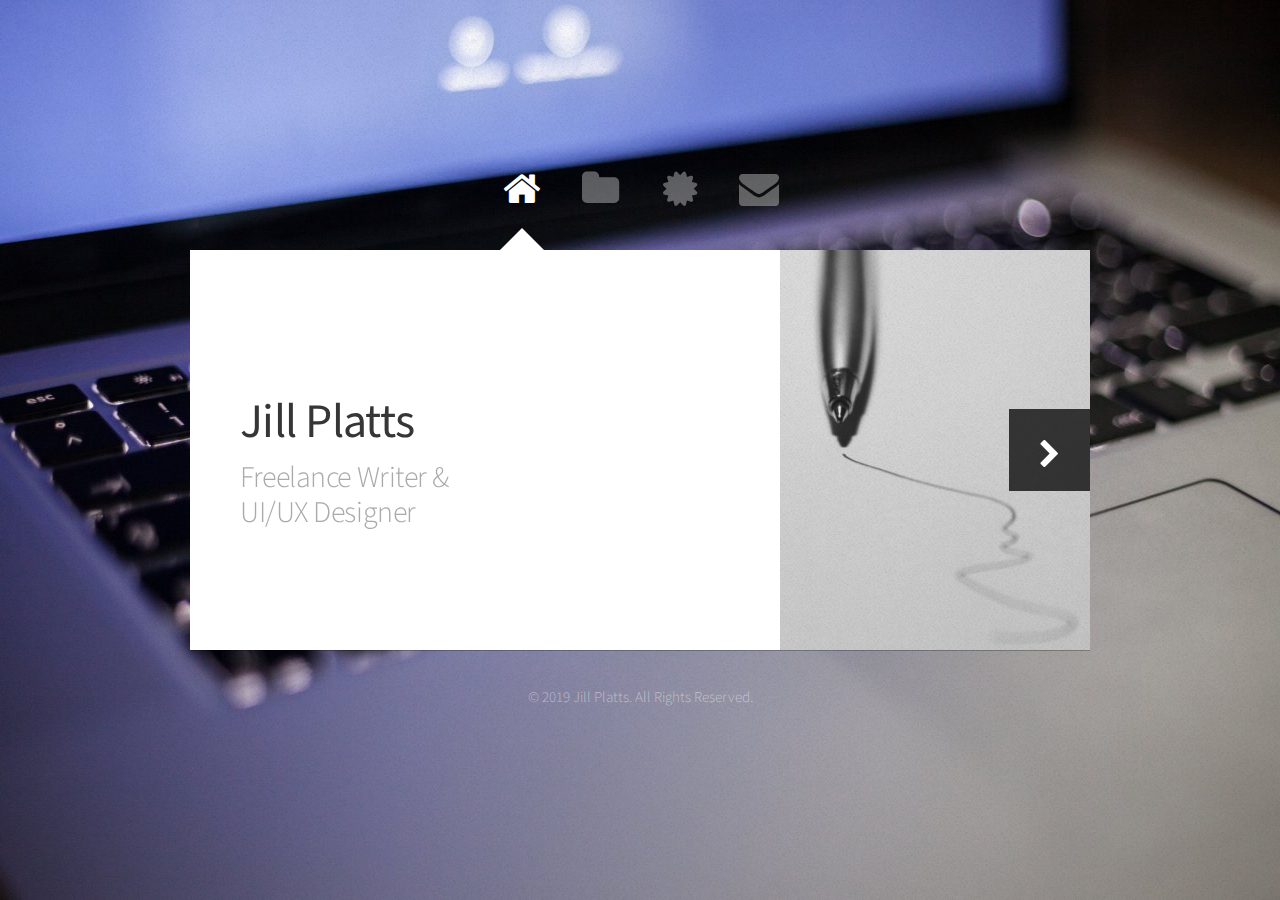
==== commit ad514087: "Update index.html" ====
--- a/index.html
+++ b/index.html
@@ -31,8 +31,6 @@
 								<header>
 									<h1>Jill Platts</h1>
 									<p>Freelance Writer & 
-									<br>
-									Content Manager &
 									<br>
 									UI/UX Designer</p>
 								</header>
@@ -114,8 +112,8 @@
 								<header>
 									<h2>Contact Me</h2>
 								</header>
-								<!-- PUT ENFORMED HERE -->
-									<!-- <div>
+								<form action="https://www.enformed.io/ge4wmz0y" method="POST" >
+									 <div>
 										<div class="row"><div class="form-group">
 											<div class="6u 12u$(mobile)">
 												<input type="text" name="name" placeholder="Name" rows="1" cols="700"></input>
@@ -133,7 +131,7 @@
 											</div><br>
 											<div class="12u$">
 												<input type="submit" value="Send Message" target="_blank" />
-											</div><br> -->
+											</div><br> 
 										</div>
 									</div>
 								</form>
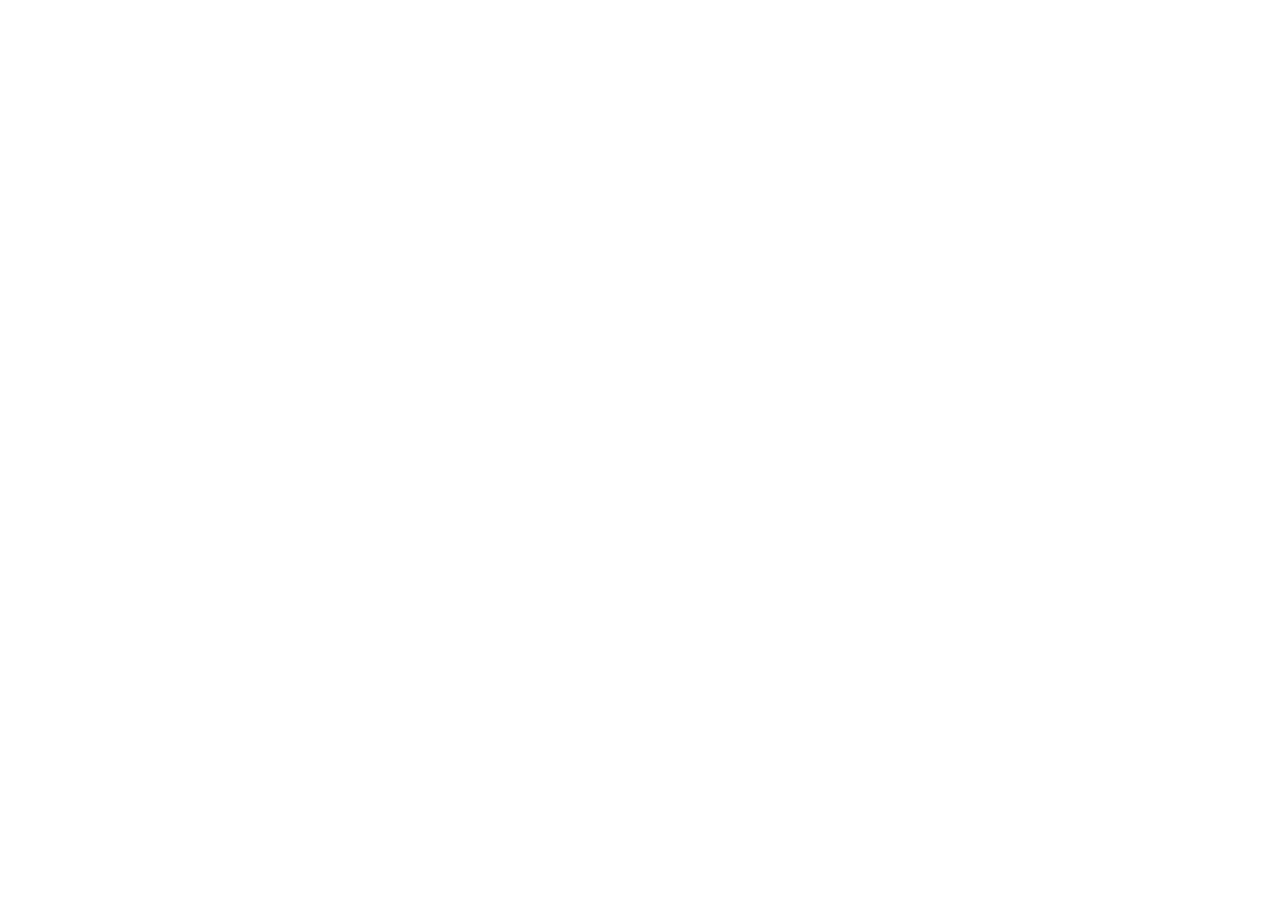
==== commit a65eb4a3: "Update index.html" ====
--- a/index.html
+++ b/index.html
@@ -1,160 +1,11 @@
-<!DOCTYPE HTML>
+<!DOCTYPE html>
 <html>
-	<head>
-		<title>Jill Platts</title>
-		<meta charset="utf-8" />
-		<meta name="viewport" content="width=device-width, initial-scale=1" />
-		<!--[if lte IE 8]><script src="assets/js/ie/html5shiv.js"></script><![endif]-->
-		<link rel="stylesheet" href="assets/css/main.css" />
-		<noscript><link rel="stylesheet" href="assets/css/noscript.css" /></noscript>
-		<!--[if lte IE 8]><link rel="stylesheet" href="assets/css/ie8.css" /><![endif]-->
-		<meta name="robots" content="noindex, nofollow"> <!-- hi -->
-	</head>
-	<body>
+<head>
+    <title>Redirecting...</title>
+    <meta http-equiv="Refresh" content="0; url=https://www.jillmplatts.com">
+</head>
+<body>
+    <p>If you are not redirected, <a href="https://www.jillmplatts.com">click here</a>.</p>
+</body>
+</html>
 
-		<!-- Wrapper-->
-			<div id="wrapper">
-
-				<!-- Nav -->
-					<nav id="nav">
-						<a href="#me" class="icon fa-home active"><span>Home</span></a>
-						<a href="#work" class="icon fa-folder"><span>Work</span></a>
-						<a href="#certifications" class="icon fa-certificate"><span>Certifications</span></a>
-						<a href="#contact" class="icon fa-envelope"><span>Contact</span></a>
-					</nav>
-
-				<!-- Main -->
-					<div id="main">
-
-						<!-- Me -->
-							<article id="me" class="panel">
-								<header>
-									<h1>Jill Platts</h1>
-									<p>Freelance Writer & 
-									<br>
-									UI/UX Designer</p>
-								</header>
-								<a href="#work" class="jumplink pic">
-									<span class="arrow icon fa-chevron-right"><span>See my work</span></span>
-									<img src="images/me.jpg" alt="" />
-								</a>
-							</article>
-
-						<!-- Work -->
-							<article id="work" class="panel"> <!-- hi -->
-								<header>
-									<h2>Work</h2>
-								</header>
-								<p><h3>Experience</h3><center><br>
-									With several years of experience, I am well-versed in generating a variety of digital
-									content, including landing pages, technical pieces, blog posts, product descriptions,
-									social media posts, etc., in a plethora of subject areas.
-									<br>
-									<br>
-									Specializing in SEO pieces, I work to improve your website's organic
-									traffic and search engine ranking with original, targeted
-									content and/or with a complete structural overhaul of your website's landing page,
-									organization, presentation, etc. 
-									<br>
-									<br>
-									Experienced with HTML, CSS and JavaScript, as well as various other web design languages and 
-									frameworks, I actively incorporate popular SEO formatting techniques at every level of your web presence.</center>
-									<hr>
-									<h3>Working with Me</h3><center><br>
-									If you're interested in working with me or ordering content please
-									fill out the contact form, within the contact tab. I will reply to any inquiries as soon as possible.<br></center>
-									<hr>
-									<h3>Writing Samples</h3><br>
-									Samples of my writing can be seen below:
-									<br></center>
-								</p>
-								<section>
-									<div class="row">
-										<div class="4u 12u$(mobile)">
-											<a href="https://medium.com/@jillplatts/8-common-saas-sales-mistakes-1f16542dad35" class="image fit" target="_blank"><img src="images/pic01.jpg" alt="" title="8 Common SaaS Sales Mistakes"></a>
-										</div>
-										<div class="4u 12u$(mobile)">
-											<a href="https://medium.com/@jillplatts/what-is-big-data-c0872a53fa62" class="image fit" target="_blank"><img src="images/pic02.jpg" alt="" title="What is Big Data?"></a>
-										</div>
-										<div class="4u$ 12u$(mobile)">
-											<a href="https://medium.com/@jillplatts/what-is-dark-data-1beef317bb2e" class="image fit" target="_blank"><img src="images/pic03.jpg" alt="" title="What is Dark Data?"></a>
-										</div>
-									</div>
-								</section>
-							</article>
-							
-							<!-- Certifications -->
-							<article id="certifications" class="panel">
-								<header>
-								<h2>Certifications</h2>
-								</header>
-								<p><center>
-								<!-- Begin: HubSpot Academy - Content Marketing Badge -->
-								<img src='images/a1.png' /></a><br>
-								<!-- Begin: HubSpot Academy - Inbound Badge -->
-								<img src='images/a2.png' /></a><br>
-								<hr>	
-								<!-- Begin: Google Analytics -->
-								<!-- <a href="images/1.png"> -->
-  								<!-- <img src="images/1.png"> -->
-								</a>
-								<!-- Begin: Google Adwords -->
-								<!-- <a href="images/2.png"> -->
-  								<!-- <img src="images/2.png"> -->
-								</a>
-								
-							
-								</p>
-							</article>
-
-						<!-- Contact -->
-							<article id="contact" class="panel">
-								<header>
-									<h2>Contact Me</h2>
-								</header>
-								<form action="https://www.enformed.io/ge4wmz0y" method="POST" >
-									 <div>
-										<div class="row"><div class="form-group">
-											<div class="6u 12u$(mobile)">
-												<input type="text" name="name" placeholder="Name" rows="1" cols="700"></input>
-											</div><br>
-			
-
-											<div class="6u$ 12u$(mobile)">
-												<input type="text" name="email" placeholder="Email" rows="1" cols="700"></input>
-											</div><br>
-											<div class="12u$">
-												<input type="text" name="subject" placeholder="Subject" rows="8" cols="700"></input>
-											</div><br>
-											<div class="12u$">
-												<textarea name="message" placeholder="Message" rows="8" cols="700"></textarea>
-											</div><br>
-											<div class="12u$">
-												<input type="submit" value="Send Message" target="_blank" />
-											</div><br> 
-										</div>
-									</div>
-								</form>
-							</article>
-
-					</div>
-
-				<!-- Footer -->
-					<div id="footer">
-						<ul class="copyright">
-							<li><p class="copyright">&copy; 2019 Jill Platts. All Rights Reserved.</p></li>
-						</ul>
-					</div>
-
-			</div>
-
-		<!-- Scripts -->
-			<script src="assets/js/jquery.min.js"></script>
-			<script src="assets/js/skel.min.js"></script>
-			<script src="assets/js/skel-viewport.min.js"></script>
-			<script src="assets/js/util.js"></script>
-			<!--[if lte IE 8]><script src="assets/js/ie/respond.min.js"></script><![endif]-->
-			<script src="assets/js/main.js"></script>
-
-	</body>
-</html>
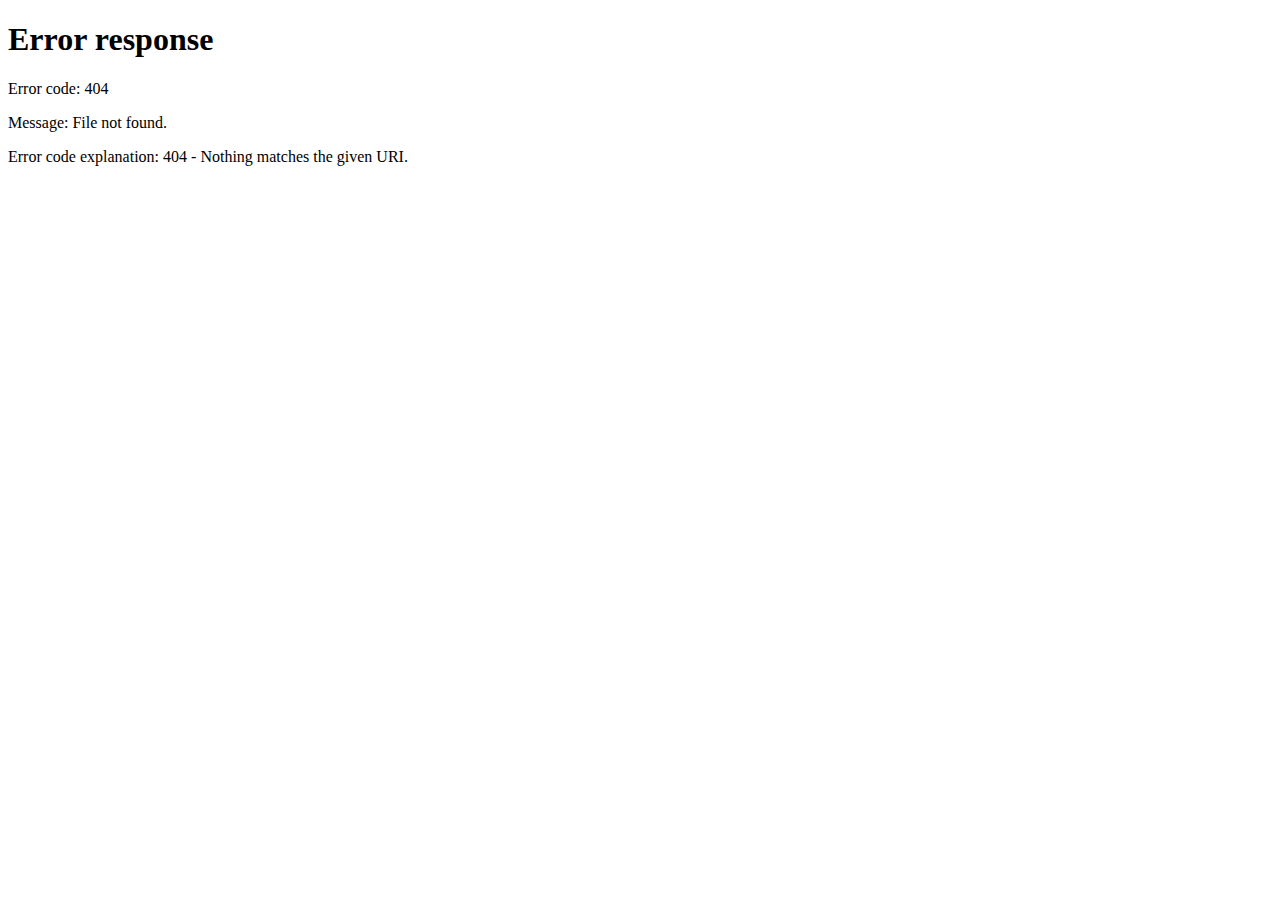
==== commit a9412897: "Update index.html" ====
--- a/index.html
+++ b/index.html
@@ -2,10 +2,10 @@
 <html>
 <head>
     <title>Redirecting...</title>
-    <meta http-equiv="Refresh" content="0; url=https://www.jillmplatts.com">
+    <meta http-equiv="Refresh" content="0; url=www.jillmplatts.com">
 </head>
 <body>
-    <p>If you are not redirected, <a href="https://www.jillmplatts.com">click here</a>.</p>
+    <p>If you are not redirected, <a href="www.jillmplatts.com">click here</a>.</p>
 </body>
 </html>
 
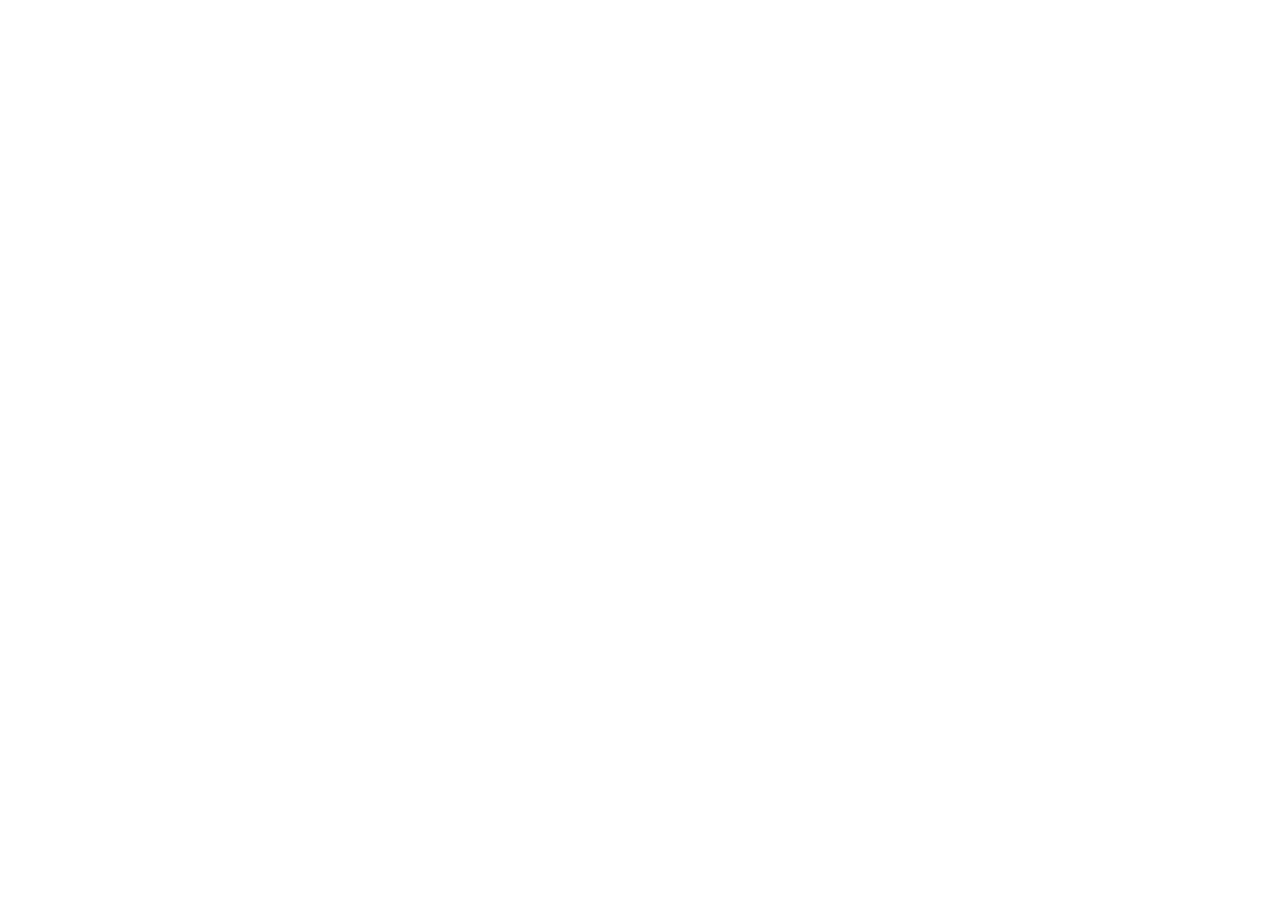
==== commit 3213e587: "Update index.html" ====
--- a/index.html
+++ b/index.html
@@ -2,10 +2,10 @@
 <html>
 <head>
     <title>Redirecting...</title>
-    <meta http-equiv="Refresh" content="0; url=www.jillmplatts.com">
+    <meta http-equiv="Refresh" content="0; url=https://www.jillmplatts.com">
 </head>
 <body>
-    <p>If you are not redirected, <a href="www.jillmplatts.com">click here</a>.</p>
+    <p>If you are not redirected, <a href="https://www.jillmplatts.com">click here</a>.</p>
 </body>
 </html>
 
